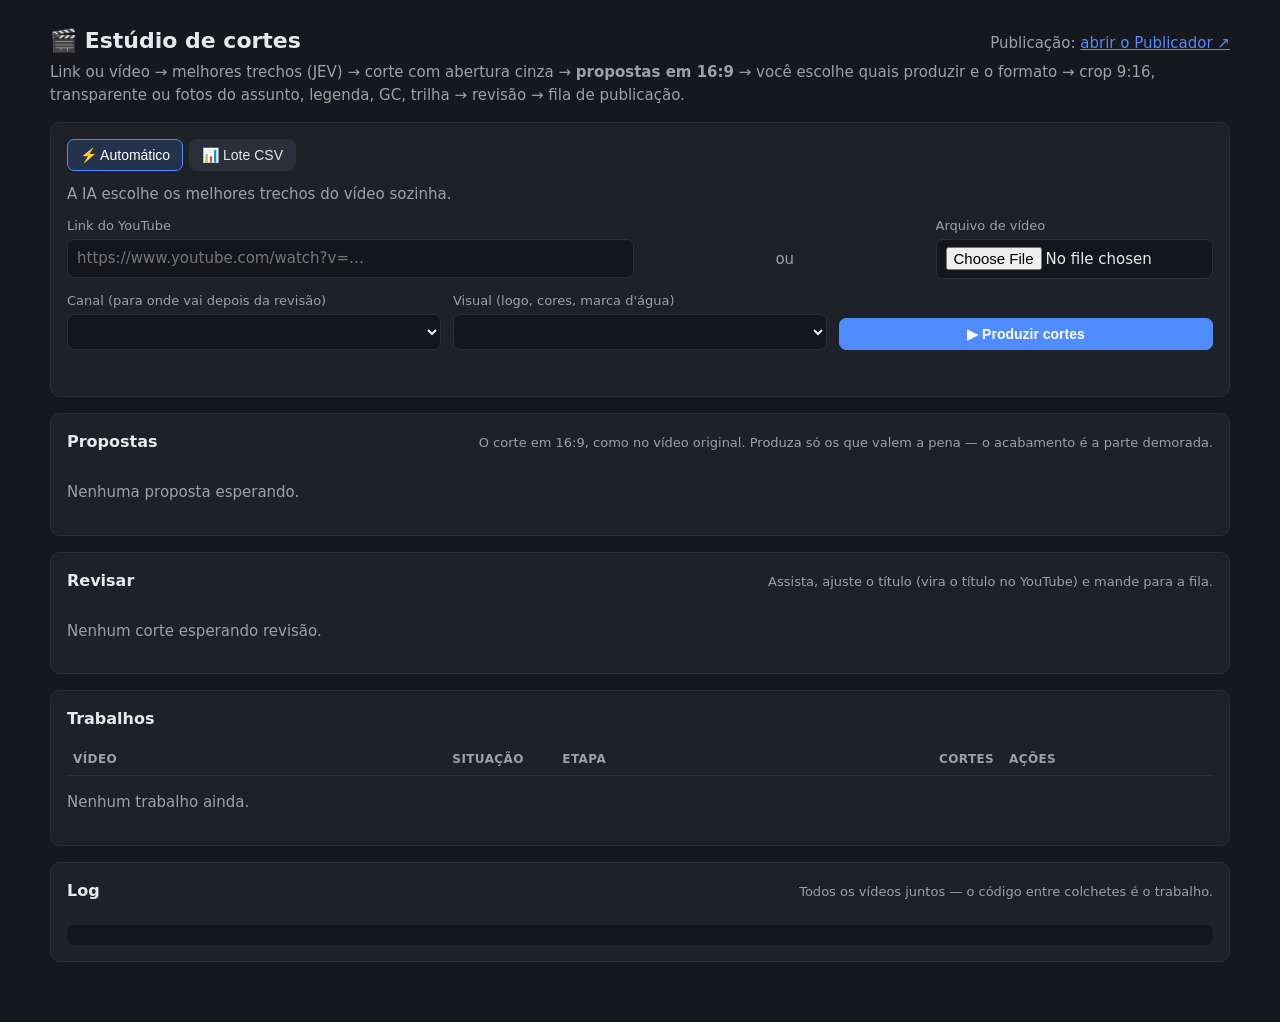
==== estudio/templates/index.html @ 32a02fd9 "Estúdio: confere o volume do corte pronto e corrige só o áudio audio_qa.py mede LUFS, true peak e LR" ====
<!doctype html>
<html lang="pt-br">
<head>
<meta charset="utf-8">
<meta name="viewport" content="width=device-width, initial-scale=1">
<title>Estúdio de cortes</title>
<style>
  :root {
    --fundo: #16181d; --caixa: #1e2128; --linha: #2b2f38;
    --texto: #e7e9ee; --fraco: #9aa1ad; --destaque: #4f8cff;
    --ok: #37c871; --erro: #ff6b6b; --aviso: #ffc95c;
  }
  * { box-sizing: border-box; }
  body {
    margin: 0; padding: 24px 16px 60px; background: var(--fundo); color: var(--texto);
    font: 15px/1.5 system-ui, "Segoe UI", Roboto, sans-serif;
  }
  main { max-width: 1180px; margin: 0 auto; }
  h1 { font-size: 22px; margin: 0; }
  h2 { font-size: 16px; margin: 0 0 12px; }
  .fraco { color: var(--fraco); }
  section {
    background: var(--caixa); border: 1px solid var(--linha); border-radius: 10px;
    padding: 16px; margin-top: 16px;
  }
  button {
    background: #2a2f3a; color: var(--texto); border: 1px solid var(--linha);
    border-radius: 7px; padding: 7px 12px; font-size: 14px; cursor: pointer;
  }
  button:hover { border-color: var(--destaque); }
  button.principal { background: var(--destaque); border-color: var(--destaque); color: #fff; font-weight: 600; }
  button.perigo { color: #ffb4b4; }
  button.mini { padding: 3px 8px; font-size: 13px; }
  button:disabled { opacity: .45; cursor: default; }
  input, select {
    background: #14161b; color: var(--texto); border: 1px solid var(--linha);
    border-radius: 7px; padding: 7px 9px; font: inherit; width: 100%;
  }
  label { display: block; font-size: 13px; color: var(--fraco); margin-bottom: 4px; }
  a { color: var(--destaque); }
  table { width: 100%; border-collapse: collapse; }
  th, td { text-align: left; padding: 7px 6px; border-bottom: 1px solid var(--linha); vertical-align: middle; }
  th { font-size: 12px; text-transform: uppercase; letter-spacing: .4px; color: var(--fraco); }
  .topo { display: flex; flex-wrap: wrap; gap: 10px; align-items: baseline; justify-content: space-between; }
  .acoes { display: flex; flex-wrap: wrap; gap: 6px; }
  .grade { display: grid; grid-template-columns: repeat(auto-fit, minmax(200px, 1fr)); gap: 12px; }
  .abas { display: flex; gap: 6px; margin-bottom: 12px; }
  .abas button.ativa { border-color: var(--destaque); color: #fff; background: #25324d; }
  .ou { align-self: end; padding-bottom: 8px; text-align: center; color: var(--fraco); }
  .pilula { display: inline-block; padding: 1px 9px; border-radius: 999px; font-size: 12px; border: 1px solid var(--linha); white-space: nowrap; }
  .aguardando { color: var(--fraco); }
  .processando { color: var(--aviso); border-color: var(--aviso); }
  .pronto, .na_fila { color: var(--ok); border-color: var(--ok); }
  .erro, .cancelado { color: var(--erro); border-color: var(--erro); }
  .descartado { color: var(--fraco); }
  progress { width: 100%; height: 8px; margin-top: 10px; }
  .recado { margin-top: 10px; font-size: 14px; min-height: 20px; }
  .recado.erro { color: var(--erro); } .recado.ok { color: var(--ok); }
  #aviso-ram { background: #3a2a10; border: 1px solid #e0a030; color: #ffe2a8; border-radius: 8px; padding: 10px 14px; margin-top: 10px; font-weight: 600; }
  #aviso-conexao { background: #3a1f1f; border: 1px solid var(--erro); color: #ffd3d3; border-radius: 8px; padding: 10px 14px; margin-top: 10px; }
  .cortes { display: grid; grid-template-columns: repeat(auto-fill, minmax(250px, 1fr)); gap: 14px; }
  .corte { border: 1px solid var(--linha); border-radius: 10px; padding: 10px; background: #191c22; display: flex; flex-direction: column; gap: 8px; }
  .corte video { width: 100%; aspect-ratio: 9/16; background: #000; border-radius: 6px; }
  .propostas { display: grid; grid-template-columns: repeat(auto-fill, minmax(340px, 1fr)); gap: 14px; }
  .propostas .corte video { aspect-ratio: 16/9; }
  .corte.escolhido { border-color: var(--aviso); }
  .corte .meta { font-size: 12.5px; color: var(--fraco); line-height: 1.4; }
  .corte .meta b { color: var(--texto); font-weight: 600; }
  pre#log { margin: 10px 0 0; max-height: 320px; overflow: auto; font: 12.5px/1.5 ui-monospace, Consolas, monospace; color: var(--fraco); white-space: pre-wrap; background: #14161b; border-radius: 8px; padding: 10px; }
  td.etapa { font-size: 13px; color: var(--fraco); }
  @media (max-width: 600px) { .esconde-celular { display: none; } }
</style>
</head>
<body>
<main>
  <div class="topo">
    <h1>🎬 Estúdio de cortes</h1>
    <span class="fraco">Publicação: <a id="link-publicador" href="#" target="_blank" rel="noopener">abrir o Publicador ↗</a></span>
  </div>
  <p class="fraco" style="margin:4px 0 0">Link ou vídeo → melhores trechos (JEV) → corte com abertura cinza → <b>propostas em 16:9</b> → você escolhe quais produzir e o formato → crop 9:16, transparente ou fotos do assunto, legenda, GC, trilha → revisão → fila de publicação.</p>
  <div id="aviso-conexao" hidden></div>
  <div id="aviso-ram" hidden></div>

  <section>
    <div class="abas">
      <button id="aba-auto" class="ativa">⚡ Automático</button>
      <button id="aba-csv">📊 Lote CSV</button>
    </div>
    <p class="fraco" id="explica-auto" style="margin:0 0 10px">A IA escolhe os melhores trechos do vídeo sozinha.</p>
    <p class="fraco" id="explica-csv" style="margin:0 0 10px" hidden>Você diz os trechos num CSV (colunas <code>inicio, fim, titulo</code>; opcionais <code>subtitulo, musica</code>). Cada linha vira um corte, com o mesmo acabamento.</p>
    <div class="grade">
      <div style="grid-column: span 2; min-width: 0">
        <label for="url">Link do YouTube</label>
        <input id="url" placeholder="https://www.youtube.com/watch?v=…">
      </div>
      <div class="ou">ou</div>
      <div>
        <label for="video">Arquivo de vídeo</label>
        <input type="file" id="video" accept=".mp4,.mov,.mkv,.avi,.webm">
      </div>
      <div id="campo-legenda" hidden>
        <label for="legenda">Legenda (.srt) — opcional</label>
        <input type="file" id="legenda" accept=".srt">
        <p class="fraco" style="margin:4px 0 0">Sem ela, a Fase 1 transcreve o vídeo inteiro com o Whisper do zero.</p>
      </div>
      <div id="campo-csv" hidden>
        <label for="csv">Arquivo CSV</label>
        <input type="file" id="csv" accept=".csv">
      </div>
    </div>
    <div class="grade" style="margin-top:12px">
      <div>
        <label for="canal">Canal (para onde vai depois da revisão)</label>
        <select id="canal"></select>
      </div>
      <div>
        <label for="perfil">Visual (logo, cores, marca d'água)</label>
        <select id="perfil"></select>
      </div>
      <div style="align-self:end">
        <button id="btn-produzir" class="principal" style="width:100%">▶ Produzir cortes</button>
      </div>
    </div>
    <progress id="progresso" value="0" max="100" hidden></progress>
    <div class="recado" id="recado"></div>
  </section>

  <section>
    <div class="topo">
      <h2 id="titulo-propostas">Propostas</h2>
      <span class="fraco" style="font-size:13px">O corte em 16:9, como no vídeo original. Produza só os que valem a pena — o acabamento é a parte demorada.</span>
    </div>
    <div class="propostas" id="propostas"></div>
    <p class="fraco" id="sem-propostas">Nenhuma proposta esperando.</p>
  </section>

  <section>
    <div class="topo">
      <h2 id="titulo-revisar">Revisar</h2>
      <span class="fraco" style="font-size:13px">Assista, ajuste o título (vira o título no YouTube) e mande para a fila.</span>
    </div>
    <div class="cortes" id="cortes"></div>
    <p class="fraco" id="sem-cortes">Nenhum corte esperando revisão.</p>
  </section>

  <section>
    <h2>Trabalhos</h2>
    <table>
      <thead><tr>
        <th>Vídeo</th><th style="width:110px">Situação</th><th class="esconde-celular">Etapa</th>
        <th style="width:70px">Cortes</th><th style="width:210px">Ações</th>
      </tr></thead>
      <tbody id="trabalhos"></tbody>
    </table>
    <p class="fraco" id="sem-trabalhos">Nenhum trabalho ainda.</p>
  </section>

  <section>
    <div class="topo">
      <h2>Log</h2>
      <span class="fraco" style="font-size:13px">Todos os vídeos juntos — o código entre colchetes é o trabalho.</span>
    </div>
    <pre id="log"></pre>
  </section>
</main>

<script>
const $ = (id) => document.getElementById(id);
let estado = null, modo = "auto", assinaturaCortes = "", assinaturaPropostas = "";

function escapar(t) {
  return String(t ?? "").replace(/[&<>"']/g, c => ({"&":"&amp;","<":"&lt;",">":"&gt;",'"':"&quot;","'":"&#39;"}[c]));
}
function recado(texto, tipo) { const r = $("recado"); r.textContent = texto; r.className = "recado " + (tipo || ""); }

async function api(url, corpo) {
  const opcoes = corpo === undefined ? {method: "POST"}
    : {method: "POST", headers: {"Content-Type": "application/json"}, body: JSON.stringify(corpo)};
  const r = await fetch(url, opcoes);
  const dados = await r.json().catch(() => ({}));
  if (!r.ok) throw new Error(dados.erro || ("erro " + r.status));
  return dados;
}

function trocarModo(novo) {
  modo = novo;
  $("aba-auto").classList.toggle("ativa", modo === "auto");
  $("aba-csv").classList.toggle("ativa", modo === "csv");
  $("campo-csv").hidden = modo !== "csv";
  $("explica-auto").hidden = modo !== "auto";
  $("explica-csv").hidden = modo !== "csv";
  $("btn-produzir").textContent = modo === "csv" ? "▶ Produzir lote" : "▶ Produzir cortes";
}
$("aba-auto").onclick = () => trocarModo("auto");
$("aba-csv").onclick = () => trocarModo("csv");

function preencherSelect(sel, opcoes, atual, vazio) {
  const valor = sel.value || atual || "";
  sel.innerHTML = (vazio ? `<option value="">${escapar(vazio)}</option>` : "")
    + opcoes.map(o => `<option value="${escapar(o)}">${escapar(o)}</option>`).join("");
  if (opcoes.includes(valor)) sel.value = valor;
}

function perfilDoCanal(canal, reserva) {
  const p = (estado?.canal_perfil || {})[canal];
  return p && estado.perfis.includes(p) ? p : reserva;
}

$("canal").onchange = () => { $("perfil").value = perfilDoCanal($("canal").value, $("perfil").value); };

$("video").onchange = () => { $("campo-legenda").hidden = !$("video").files[0]; };

$("btn-produzir").onclick = () => {
  const url = $("url").value.trim(), video = $("video").files[0], csv = $("csv").files[0];
  const legenda = $("legenda").files[0];
  if (!url && !video) return recado("Cole um link ou escolha um arquivo de vídeo.", "erro");
  if (modo === "csv" && !csv) return recado("Escolha o arquivo CSV com os trechos.", "erro");
  const form = new FormData();
  form.append("url", url); form.append("canal", $("canal").value); form.append("perfil", $("perfil").value);
  if (video) form.append("video", video);
  if (video && legenda) form.append("legenda", legenda);
  if (modo === "csv") form.append("csv", csv);
  const xhr = new XMLHttpRequest();
  xhr.open("POST", "/api/trabalhos");
  $("btn-produzir").disabled = true;
  if (video) { $("progresso").hidden = false; $("progresso").value = 0; }
  xhr.upload.onprogress = (e) => { if (e.lengthComputable) $("progresso").value = 100 * e.loaded / e.total; };
  xhr.onload = () => {
    $("btn-produzir").disabled = false; $("progresso").hidden = true;
    let dados = {}; try { dados = JSON.parse(xhr.responseText); } catch (e) {}
    if (xhr.status !== 200) return recado(dados.erro || "Erro " + xhr.status, "erro");
    recado("Trabalho criado — acompanhe em Trabalhos, abaixo.", "ok");
    $("url").value = ""; $("video").value = ""; $("csv").value = ""; $("legenda").value = "";
    $("campo-legenda").hidden = true;
    atualizar();
  };
  xhr.onerror = () => { $("btn-produzir").disabled = false; $("progresso").hidden = true; recado("Sem conexão com o servidor.", "erro"); };
  xhr.send(form);
};

const NOMES = {aguardando: "na fila", processando: "processando", pronto: "pronto", erro: "erro", cancelado: "cancelado"};

function desenharTrabalhos() {
  const ts = estado.trabalhos;
  $("sem-trabalhos").hidden = ts.length > 0;
  $("trabalhos").innerHTML = ts.map(t => {
    const n = (t.cortes || []).filter(c => c.status !== "erro").length;
    const acoes = [];
    if (t.status === "aguardando" || t.status === "processando") acoes.push(`<button class="mini perigo" data-cancelar="${t.id}">cancelar</button>`);
    if (t.status === "erro" || t.status === "cancelado") acoes.push(`<button class="mini" data-repetir="${t.id}">tentar de novo</button>`);
    if (t.status !== "processando") acoes.push(`<button class="mini perigo" data-remover="${t.id}">apagar</button>`);
    const etapa = t.status === "processando" ? t.etapa : (t.mensagem || "");
    return `<tr>
      <td><div>${escapar(t.titulo_video || t.url)}</div><div class="fraco" style="font-size:12px">${escapar(t.tipo === "csv" ? "lote CSV" : "automático")} · ${escapar(t.canal || "sem canal")} · ${escapar(t.perfil)} · ${escapar((t.criado_em || "").replace("T", " "))}</div></td>
      <td><span class="pilula ${t.status}">${escapar(NOMES[t.status] || t.status)}</span></td>
      <td class="etapa esconde-celular">${escapar(etapa)}</td>
      <td>${n}</td>
      <td><div class="acoes">${acoes.join("")}</div></td></tr>`;
  }).join("");
}

function desenharCortes() {
  const lista = [];
  for (const t of estado.trabalhos) for (const c of (t.cortes || [])) if (c.status === "revisar") lista.push([t, c]);
  $("titulo-revisar").textContent = `Revisar (${lista.length})`;
  $("sem-cortes").hidden = lista.length > 0;
  // Só redesenha quando a lista muda: senão o vídeo tocando e o título sendo
  // digitado seriam apagados a cada atualização.
  const assinatura = lista.map(([t, c]) => t.id + c.id + c.status + (c.versao || 0)).join("|") + "#" + estado.canais.join(",");
  if (assinatura === assinaturaCortes) return;
  assinaturaCortes = assinatura;
  $("cortes").innerHTML = lista.map(([t, c]) => {
    const base = `/midia/${encodeURIComponent(t.id)}/${encodeURIComponent(c.id)}/`;
    // O canal gravado no corte aparece mesmo que o Publicador ainda não o
    // tenha conectado (sem cookies) — senão o seletor mostraria "(escolha)".
    const nomes = c.canal && !estado.canais.includes(c.canal) ? [...estado.canais, c.canal] : estado.canais;
    const canais = nomes.map(n => `<option ${n === c.canal ? "selected" : ""}>${escapar(n)}</option>`).join("");
    const extras = [c.duracao ? `${Math.round(c.duracao)}s` : "", c.trilha ? `trilha ${escapar(c.trilha.replace(/\.\w+$/, ""))}` : "",
                    c.silenciados ? `${c.silenciados} censura(s)` : "", c.falantes > 1 ? `${c.falantes} vozes` : ""].filter(Boolean).join(" · ");
    const v = c.versao ? `?v=${c.versao}` : "";
    const formato = FORMATOS[c.formato] || FORMATOS.dinamico;
    // Fotos do Commons: a licença pede o crédito — texto pronto para a descrição
    const cred = c.creditos_imagens || [];
    const creditos = cred.length
      ? `<details style="margin-top:4px"><summary class="fraco" style="cursor:pointer">📷 créditos das ${cred.length} fotos</summary>`
        + `<textarea readonly rows="3" style="width:100%;font-size:12px">${escapar("Fotos (Wikimedia Commons): " + cred.map(f => `${f.verbete} — ${f.autor || "autor não informado"} (${f.licenca || "licença livre"})`).join("; "))}</textarea></details>`
      : (c.formato === "imagens" && Array.isArray(c.creditos_imagens) ? `<br><span class="fraco">sem foto aproveitável — saiu em ${FORMATOS[c.formato_reserva] || FORMATOS.dinamico}</span>` : "");
    // refazer: pode ser no mesmo formato (só trocando a legenda) ou em outro
    const opcoesRefazer = Object.keys(FORMATOS)
      .map(f => `<option value="${f}" ${f === c.formato ? "selected" : ""} ${semCrop(f) ? "disabled" : ""}>${FORMATOS[f]}${semCrop(f) ? " (desligado: pouca RAM)" : ""}</option>`).join("");
    const legendaAtual = c.estilo_legenda || "old";
    return `<div class="corte" data-t="${t.id}" data-c="${c.id}">
      <video controls preload="none" poster="${c.capa ? base + encodeURIComponent(c.capa) + v : ""}" src="${base + encodeURIComponent(c.arquivo) + v}"></video>
      <div class="meta"><b>${escapar(c.titulo || "")}</b> ${escapar(c.subtitulo || "")}<br>${extras} · ${formato} · legenda ${legendaAtual}${etiquetaAudio(c.audio)}<br>de: ${escapar(t.titulo_video || "")}${c.mensagem ? `<br><span style="color:#ffb4b4">${escapar(c.mensagem)}</span>` : ""}${creditos}</div>
      <div><label>Título no YouTube</label><input class="titulo" maxlength="100" value="${escapar(c.titulo_publicacao || "")}"></div>
      <div><label>Canal</label><select class="canal"><option value="">(escolha)</option>${canais}</select></div>
      <div class="acoes">
        <button class="principal enviar">📤 Enviar para a fila</button>
        <button class="perigo descartar">descartar</button>
        <select class="refazer-formato" style="width:auto">${opcoesRefazer}</select>
        <select class="refazer-legenda" style="width:auto">${opcoesLegenda(legendaAtual)}</select>
        <button class="refazer">↺ refazer</button>
        <a class="fraco" style="align-self:center;font-size:13px" href="${base + encodeURIComponent(c.arquivo)}" download>baixar</a>
      </div>
    </div>`;
  }).join("");
}

// Volume do corte pronto (audio_qa.py): ok, corrigido sozinho, ou alerta que sobrou.
function etiquetaAudio(a) {
  if (!a || !a.antes) return a && a.erro ? ` · <span title="${escapar(a.erro)}">🔊 ?</span>` : "";
  const m = a.depois || a.antes;
  const medida = `${m.i.toFixed(1)} LUFS · pico ${m.tp.toFixed(1)} dBTP · LRA ${m.lra.toFixed(0)}`;
  const antes = a.corrigido ? `antes: ${a.antes.i.toFixed(1)} LUFS · pico ${a.antes.tp.toFixed(1)} dBTP
` : "";
  const dica = escapar(antes + medida + (a.alertas.length ? "
" + a.alertas.join("
") : ""));
  const rotulo = a.alertas.length ? "⚠️ áudio" : a.corrigido ? "🔊 corrigido" : "🔊 ok";
  const cor = a.alertas.length ? "var(--aviso)" : "var(--ok)";
  return ` · <span title="${dica}" style="color:${cor};cursor:help">${rotulo}</span>`;
}

const semCrop = f => f === "dinamico" && !!(estado && estado.pouca_ram);
const FORMATOS = {dinamico: "crop que segue quem fala", transparente: "transparente", imagens: "fotos do assunto + corte"};
const LEGENDAS = {new: "legenda new (glow + karaokê)", old: "legenda old (amarela)"};
const opcoesLegenda = atual => Object.keys(LEGENDAS).map(l =>
  `<option value="${l}" ${l === (atual || "new") ? "selected" : ""}>${LEGENDAS[l]}</option>`).join("");

function desenharPropostas() {
  const lista = [];
  for (const t of estado.trabalhos) for (const c of (t.cortes || [])) if (c.status === "proposta" || c.status === "produzindo") lista.push([t, c]);
  const agora = estado.produzindo_agora || [];
  const fila = lista.filter(([, c]) => c.status === "produzindo").length;
  $("titulo-propostas").textContent = `Propostas (${lista.length - fila})` + (fila ? ` · ${fila} produzindo` : "");
  $("sem-propostas").hidden = lista.length > 0;
  const assinatura = lista.map(([t, c]) => t.id + c.id + c.status + (c.mensagem || "")).join("|") + "#" + agora.join("/");
  if (assinatura === assinaturaPropostas) return;
  assinaturaPropostas = assinatura;
  $("propostas").innerHTML = lista.map(([t, c]) => {
    const produzindo = c.status === "produzindo";
    const rodando = agora[0] === t.id && agora[1] === c.id;
    const extras = [c.duracao ? `${Math.round(c.duracao)}s` : "", c.nota != null ? `nota ${escapar(c.nota)}` : ""].filter(Boolean).join(" · ");
    const sugerido = FORMATOS[c.formato_sugerido] ? c.formato_sugerido : "dinamico";
    // pouca RAM: o crop fica desligado — a pré-seleção vai para o transparente
    const escolhido = semCrop(sugerido) ? "transparente" : sugerido;
    const opcoesFormato = Object.keys(FORMATOS).map(f =>
      `<option value="${f}" ${escolhido === f ? "selected" : ""} ${semCrop(f) ? "disabled" : ""}>${sugerido === f ? "🤖 " : ""}${FORMATOS[f]}${semCrop(f) ? " (desligado: pouca RAM)" : ""}</option>`).join("");
    const perfilAtual = c.perfil || perfilDoCanal(c.canal || t.canal, t.perfil);
    const opcoesPerfil = estado.perfis.map(p => `<option ${p === perfilAtual ? "selected" : ""}>${escapar(p)}</option>`).join("");
    const acoes = produzindo
      ? `<span class="fraco">${rodando ? "⚙️ produzindo agora" : "⏳ na fila de produção"} (${FORMATOS[c.formato_pedido] || ""})</span>
         ${rodando ? "" : `<button class="mini cancelar">cancelar</button>`}`
      : `<select class="formato" style="width:auto" title="🤖 sugestão do JEV: ${FORMATOS[sugerido]} — troque se achar melhor outro">${opcoesFormato}</select>         <select class="legenda" style="width:auto" title="estilo da legenda">${opcoesLegenda("new")}</select>         <select class="perfil" style="width:auto" title="visual (logo, cores da tarja, marca d'água) deste corte">${opcoesPerfil}</select>
         <button class="principal produzir">✂ Produzir</button>
         <button class="perigo descartar">descartar</button>`;
    return `<div class="corte ${produzindo ? "escolhido" : ""}" data-t="${t.id}" data-c="${c.id}">
      <video controls preload="metadata" src="/previa/${encodeURIComponent(t.id)}/${encodeURIComponent(c.id)}"></video>
      <div class="meta"><b>${escapar(c.gancho || c.id)}</b><br>${extras} · de: ${escapar(t.titulo_video || "")}${c.comentario ? `<br>${escapar(c.comentario)}` : ""}${c.mensagem ? `<br><span style="color:#ffb4b4">${escapar(c.mensagem)}</span>` : ""}</div>
      <div class="acoes">${acoes}</div>
    </div>`;
  }).join("");
}

$("propostas").addEventListener("click", async (e) => {
  const card = e.target.closest(".corte"); if (!card) return;
  const url = `/api/cortes/${card.dataset.t}/${card.dataset.c}`;
  try {
    if (e.target.classList.contains("produzir")) {
      e.target.disabled = true;
      await api(url + "/produzir", {formato: card.querySelector(".formato").value, legenda: card.querySelector(".legenda").value,
                                    perfil: card.querySelector(".perfil").value});
    } else if (e.target.classList.contains("descartar")) {
      await api(url + "/descartar");
    } else if (e.target.classList.contains("cancelar")) {
      await api(url + "/voltar");
    } else return;
    assinaturaPropostas = ""; atualizar();
  } catch (err) { recado(err.message, "erro"); e.target.disabled = false; }
});

$("cortes").addEventListener("change", async (e) => {
  const card = e.target.closest(".corte"); if (!card) return;
  const campo = e.target.classList.contains("titulo") ? {titulo_publicacao: e.target.value}
    : e.target.classList.contains("canal") ? {canal: e.target.value} : null;
  if (campo) api(`/api/cortes/${card.dataset.t}/${card.dataset.c}`, campo).catch(err => recado(err.message, "erro"));
});
$("cortes").addEventListener("click", async (e) => {
  const card = e.target.closest(".corte"); if (!card) return;
  const url = `/api/cortes/${card.dataset.t}/${card.dataset.c}`;
  try {
    if (e.target.classList.contains("enviar")) {
      e.target.disabled = true; e.target.textContent = "enviando…";
      await api(url, {titulo_publicacao: card.querySelector(".titulo").value, canal: card.querySelector(".canal").value});
      await api(url + "/enviar");
      recado("Corte na fila do Publicador.", "ok");
    } else if (e.target.classList.contains("descartar")) {
      await api(url + "/descartar");
    } else if (e.target.classList.contains("refazer")) {
      e.target.disabled = true;
      await api(url + "/produzir", {formato: card.querySelector(".refazer-formato").value,
                                    legenda: card.querySelector(".refazer-legenda").value});
      recado("Refazendo — o corte aparece em Propostas até terminar e volta para a revisão.", "ok");
    } else return;
    assinaturaCortes = ""; atualizar();
  } catch (err) {
    recado(err.message, "erro"); e.target.disabled = false; e.target.textContent = "📤 Enviar para a fila";
  }
});

$("trabalhos").addEventListener("click", async (e) => {
  const b = e.target.closest("button"); if (!b) return;
  try {
    if (b.dataset.cancelar) await api(`/api/trabalhos/${b.dataset.cancelar}/cancelar`);
    if (b.dataset.repetir) await api(`/api/trabalhos/${b.dataset.repetir}/repetir`);
    if (b.dataset.remover) {
      if (!confirm("Apagar este trabalho e os arquivos dele (inclusive os cortes ainda não enviados)?")) return;
      await api(`/api/trabalhos/${b.dataset.remover}/remover`);
    }
    atualizar();
  } catch (err) { recado(err.message, "erro"); }
});

async function carregarLog() {
  const r = await fetch("/api/log"); const d = await r.json();
  const pre = $("log"), noFim = pre.scrollTop + pre.clientHeight >= pre.scrollHeight - 20;
  pre.textContent = (d.linhas || []).join("\n");
  if (noFim) pre.scrollTop = pre.scrollHeight;
}

async function atualizar() {
  try {
    const r = await fetch("/api/estado"); estado = await r.json();
    $("aviso-conexao").hidden = estado.publicador_ok;
    $("aviso-conexao").textContent = "O Publicador não respondeu — dá para produzir e revisar, mas enviar para a fila e a lista de canais dependem dele.";
    $("aviso-ram").hidden = !estado.pouca_ram;
    $("aviso-ram").textContent = estado.pouca_ram ? "⚠️ " + estado.pouca_ram : "";
    $("link-publicador").href = `${location.protocol}//${location.hostname}:${estado.publicador_porta}/`;
    preencherSelect($("canal"), estado.canais, "", estado.canais.length ? "" : "(Publicador sem canais)");
    preencherSelect($("perfil"), estado.perfis, estado.perfil_padrao || estado.perfis[0]);
    desenharTrabalhos(); desenharPropostas(); desenharCortes();
    carregarLog();
  } catch (e) {
    $("aviso-conexao").hidden = false; $("aviso-conexao").textContent = "Sem conexão com o Estúdio — tentando de novo…";
  }
}
atualizar();
setInterval(atualizar, 4000);
</script>
</body>
</html>
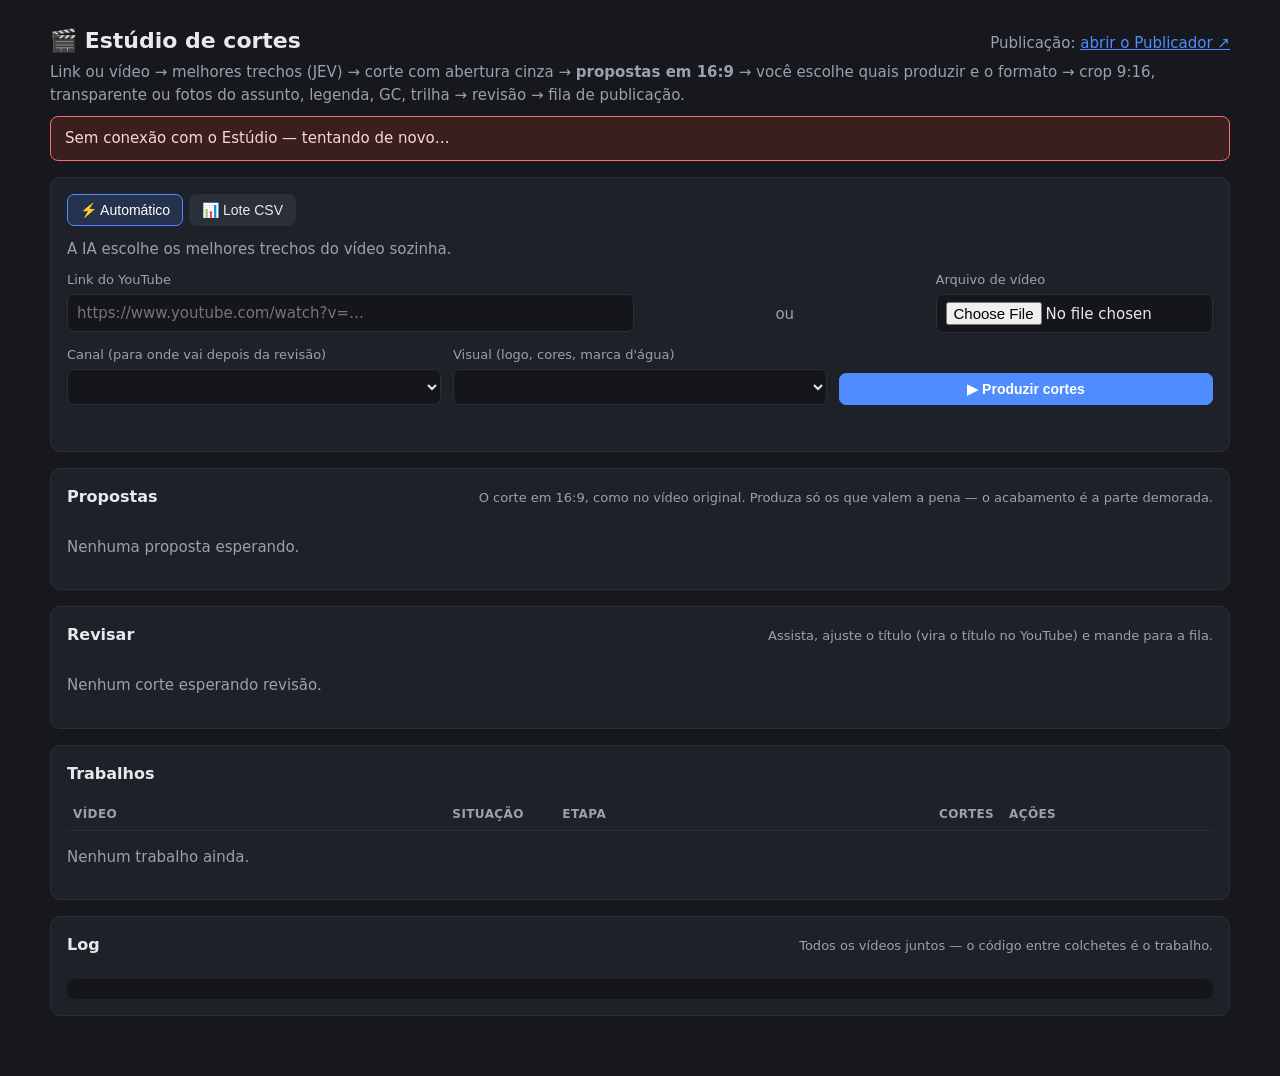
==== commit 1253ef66: "Estúdio: relatório de ritmo (tela parada e fala arrastada) no card ritmo.py junta as mudanças visuai" ====
--- a/estudio/templates/index.html
+++ b/estudio/templates/index.html
@@ -291,7 +291,7 @@
     const legendaAtual = c.estilo_legenda || "old";
     return `<div class="corte" data-t="${t.id}" data-c="${c.id}">
       <video controls preload="none" poster="${c.capa ? base + encodeURIComponent(c.capa) + v : ""}" src="${base + encodeURIComponent(c.arquivo) + v}"></video>
-      <div class="meta"><b>${escapar(c.titulo || "")}</b> ${escapar(c.subtitulo || "")}<br>${extras} · ${formato} · legenda ${legendaAtual}${etiquetaAudio(c.audio)}<br>de: ${escapar(t.titulo_video || "")}${c.mensagem ? `<br><span style="color:#ffb4b4">${escapar(c.mensagem)}</span>` : ""}${creditos}</div>
+      <div class="meta"><b>${escapar(c.titulo || "")}</b> ${escapar(c.subtitulo || "")}<br>${extras} · ${formato} · legenda ${legendaAtual}${etiquetaAudio(c.audio)}<br>de: ${escapar(t.titulo_video || "")}${c.mensagem ? `<br><span style="color:#ffb4b4">${escapar(c.mensagem)}</span>` : ""}${detalheRitmo(c.ritmo)}${creditos}</div>
       <div><label>Título no YouTube</label><input class="titulo" maxlength="100" value="${escapar(c.titulo_publicacao || "")}"></div>
       <div><label>Canal</label><select class="canal"><option value="">(escolha)</option>${canais}</select></div>
       <div class="acoes">
@@ -311,14 +311,29 @@
   if (!a || !a.antes) return a && a.erro ? ` · <span title="${escapar(a.erro)}">🔊 ?</span>` : "";
   const m = a.depois || a.antes;
   const medida = `${m.i.toFixed(1)} LUFS · pico ${m.tp.toFixed(1)} dBTP · LRA ${m.lra.toFixed(0)}`;
-  const antes = a.corrigido ? `antes: ${a.antes.i.toFixed(1)} LUFS · pico ${a.antes.tp.toFixed(1)} dBTP
-` : "";
-  const dica = escapar(antes + medida + (a.alertas.length ? "
-" + a.alertas.join("
-") : ""));
+  const antes = a.corrigido ? `antes: ${a.antes.i.toFixed(1)} LUFS · pico ${a.antes.tp.toFixed(1)} dBTP\n` : "";
+  const dica = escapar(antes + medida + (a.alertas.length ? "\n" + a.alertas.join("\n") : ""));
   const rotulo = a.alertas.length ? "⚠️ áudio" : a.corrigido ? "🔊 corrigido" : "🔊 ok";
   const cor = a.alertas.length ? "var(--aviso)" : "var(--ok)";
   return ` · <span title="${dica}" style="color:${cor};cursor:help">${rotulo}</span>`;
+}
+
+// Ritmo (ritmo.py): tela parada > 7 s é alerta; mudança colada e fala
+// arrastada são informação (colada quase sempre é a edição do vídeo de origem).
+function detalheRitmo(r) {
+  if (!r || r.erro || r.mudancas == null) return "";
+  const s = x => `${x.de.toFixed(1)}s → ${x.ate.toFixed(1)}s (${x.dur.toFixed(1)} s)`;
+  const itens = [
+    ...r.parados.map(x => `⚠️ tela parada ${s(x)}`),
+    ...r.arrastados.map(x => `🐢 fala arrastada ${s(x)}, ${x.pps} palavra/s — “${escapar(x.texto)}”`),
+    ...(r.colados.length ? [`${r.colados.length} mudança(s) a menos de 2,5 s da anterior: ${r.colados.map(x => x.de.toFixed(1) + "s").join(", ")}`] : []),
+  ];
+  const cabeca = `🎬 ${r.mudancas} mudança(s) visual(is) em ${Math.round(r.duracao)} s`
+    + (r.parados.length ? ` · <span style="color:var(--aviso)">⚠️ ${r.parados.length} trecho(s) parado(s)</span>` : " ✅")
+    + (r.arrastados.length ? ` · 🐢 ${r.arrastados.length}` : "");
+  return itens.length
+    ? `<details style="margin-top:4px"><summary class="fraco" style="cursor:pointer">${cabeca}</summary><div class="fraco" style="font-size:12px">${itens.join("<br>")}</div></details>`
+    : `<br><span class="fraco">${cabeca}</span>`;
 }
 
 const semCrop = f => f === "dinamico" && !!(estado && estado.pouca_ram);
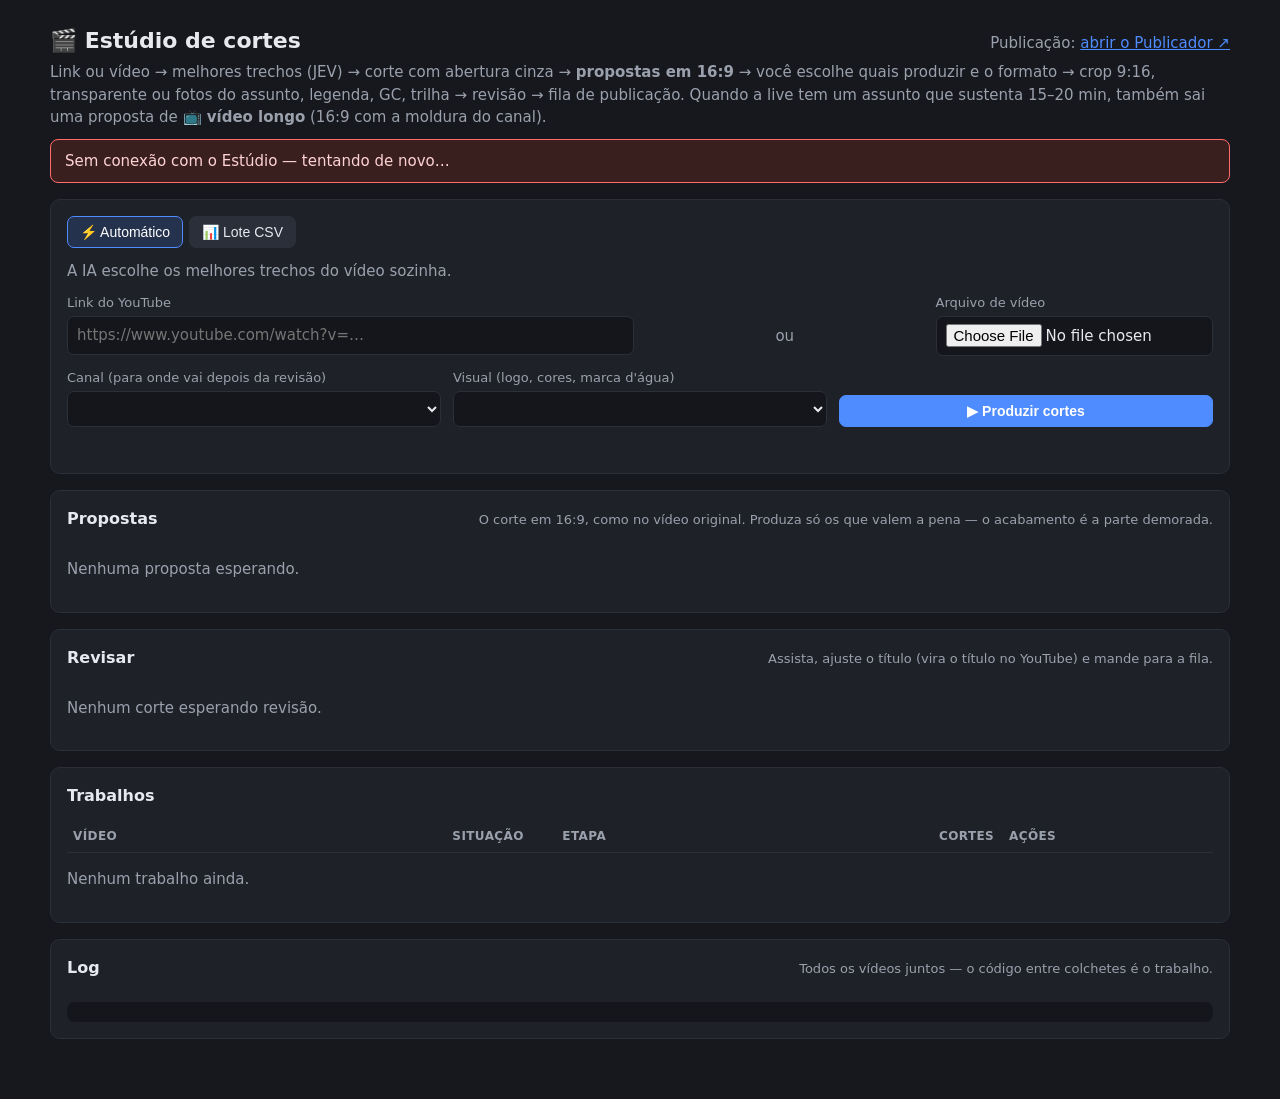
==== commit a429f4c8: "Backup antes da junção com o Estúdio de Histórias: vídeo longo, Whisper picotado e ajustes do Public" ====
--- a/estudio/templates/index.html
+++ b/estudio/templates/index.html
@@ -64,6 +64,11 @@
   .propostas { display: grid; grid-template-columns: repeat(auto-fill, minmax(340px, 1fr)); gap: 14px; }
   .propostas .corte video { aspect-ratio: 16/9; }
   .corte.escolhido { border-color: var(--aviso); }
+  .corte.longo { border-color: #3d6bb3; }
+  .cortes .corte.longo { grid-column: span 2; }
+  .cortes .corte.longo video { aspect-ratio: 16/9; }
+  .pilula-longo { display: inline-block; background: #1f3558; color: #cfe0ff; border-radius: 999px; padding: 1px 9px; font-weight: 600; }
+  @media (max-width: 600px) { .cortes .corte.longo { grid-column: auto; } }
   .corte .meta { font-size: 12.5px; color: var(--fraco); line-height: 1.4; }
   .corte .meta b { color: var(--texto); font-weight: 600; }
   pre#log { margin: 10px 0 0; max-height: 320px; overflow: auto; font: 12.5px/1.5 ui-monospace, Consolas, monospace; color: var(--fraco); white-space: pre-wrap; background: #14161b; border-radius: 8px; padding: 10px; }
@@ -77,7 +82,7 @@
     <h1>🎬 Estúdio de cortes</h1>
     <span class="fraco">Publicação: <a id="link-publicador" href="#" target="_blank" rel="noopener">abrir o Publicador ↗</a></span>
   </div>
-  <p class="fraco" style="margin:4px 0 0">Link ou vídeo → melhores trechos (JEV) → corte com abertura cinza → <b>propostas em 16:9</b> → você escolhe quais produzir e o formato → crop 9:16, transparente ou fotos do assunto, legenda, GC, trilha → revisão → fila de publicação.</p>
+  <p class="fraco" style="margin:4px 0 0">Link ou vídeo → melhores trechos (JEV) → corte com abertura cinza → <b>propostas em 16:9</b> → você escolhe quais produzir e o formato → crop 9:16, transparente ou fotos do assunto, legenda, GC, trilha → revisão → fila de publicação. Quando a live tem um assunto que sustenta 15–20 min, também sai uma proposta de <b>📺 vídeo longo</b> (16:9 com a moldura do canal).</p>
   <div id="aviso-conexao" hidden></div>
   <div id="aviso-ram" hidden></div>
 
@@ -289,6 +294,21 @@
     const opcoesRefazer = Object.keys(FORMATOS)
       .map(f => `<option value="${f}" ${f === c.formato ? "selected" : ""} ${semCrop(f) ? "disabled" : ""}>${FORMATOS[f]}${semCrop(f) ? " (desligado: pouca RAM)" : ""}</option>`).join("");
     const legendaAtual = c.estilo_legenda || "old";
+    if (c.tipo === "longo") {
+      // título: o campo aceita qualquer texto, e as sugestões da IA aparecem ao clicar
+      const lista = `lt-${t.id}-${c.id}`;
+      return `<div class="corte longo" data-t="${t.id}" data-c="${c.id}">
+        <video controls preload="none" poster="${c.capa ? base + encodeURIComponent(c.capa) + v : ""}" src="${base + encodeURIComponent(c.arquivo) + v}"></video>
+        <div class="meta"><span class="pilula-longo">📺 vídeo longo · ${mmss(c.duracao || 0)}</span> · ${c.remocoes || 0} pedaço(s) tirados · ${c.silencios_cortados || 0} silêncio(s) &gt; 4 s${etiquetaAudio(c.audio)}<br>${escapar(c.tema || "")} · de: ${escapar(t.titulo_video || "")}${c.mensagem ? `<br><span style="color:#ffb4b4">${escapar(c.mensagem)}</span>` : ""}</div>
+        <div><label>Título no YouTube <span class="fraco">(clique para ver as ${(c.titulos || []).length} sugestões)</span></label><input class="titulo" maxlength="100" list="${lista}" value="${escapar(c.titulo_publicacao || "")}"><datalist id="${lista}">${(c.titulos || []).map(x => `<option value="${escapar(x)}">`).join("")}</datalist></div>
+        <div><label>Canal</label><select class="canal"><option value="">(escolha)</option>${canais}</select></div>
+        <div class="acoes">
+          <button class="principal enviar">📤 Enviar para a fila</button>
+          <button class="perigo descartar">descartar</button>
+          <a class="fraco" style="align-self:center;font-size:13px" href="${base + encodeURIComponent(c.arquivo)}" download>baixar</a>
+        </div>
+      </div>`;
+    }
     return `<div class="corte" data-t="${t.id}" data-c="${c.id}">
       <video controls preload="none" poster="${c.capa ? base + encodeURIComponent(c.capa) + v : ""}" src="${base + encodeURIComponent(c.arquivo) + v}"></video>
       <div class="meta"><b>${escapar(c.titulo || "")}</b> ${escapar(c.subtitulo || "")}<br>${extras} · ${formato} · legenda ${legendaAtual}${etiquetaAudio(c.audio)}<br>de: ${escapar(t.titulo_video || "")}${c.mensagem ? `<br><span style="color:#ffb4b4">${escapar(c.mensagem)}</span>` : ""}${detalheRitmo(c.ritmo)}${creditos}</div>
@@ -336,6 +356,18 @@
     : `<br><span class="fraco">${cabeca}</span>`;
 }
 
+// Como o corte abre, pelo JEV (Fase 1). Verde: os tipos que seguraram mais no
+// info; amarelo: os que perderam mais (EDICAO_CANAL.md §1, pista de 10 vídeos).
+const ABERTURAS = {pergunta_jornalista: ["pergunta", true], confronto: ["confronto", true], urgente: ["urgente", true],
+                   frase_de_efeito: ["frase de efeito", null], monologo_tecnico: ["monólogo técnico", false],
+                   abstrato: ["abstrato", false], nenhum: ["sem gancho", false]};
+function etiquetaAbertura(tipo) {
+  const a = ABERTURAS[tipo];
+  if (!a) return "";
+  const cor = a[1] === true ? "var(--ok)" : a[1] === false ? "var(--aviso)" : "inherit";
+  return `<span style="color:${cor}" title="como o corte abre (JEV)">🎣 ${a[0]}</span>`;
+}
+
 const semCrop = f => f === "dinamico" && !!(estado && estado.pouca_ram);
 const FORMATOS = {dinamico: "crop que segue quem fala", transparente: "transparente", imagens: "fotos do assunto + corte"};
 const LEGENDAS = {new: "legenda new (glow + karaokê)", old: "legenda old (amarela)"};
@@ -355,7 +387,9 @@
   $("propostas").innerHTML = lista.map(([t, c]) => {
     const produzindo = c.status === "produzindo";
     const rodando = agora[0] === t.id && agora[1] === c.id;
-    const extras = [c.duracao ? `${Math.round(c.duracao)}s` : "", c.nota != null ? `nota ${escapar(c.nota)}` : ""].filter(Boolean).join(" · ");
+    if (c.tipo === "longo") return cardLongo(t, c, produzindo, rodando);
+    const extras = [c.duracao ? `${Math.round(c.duracao)}s` : "", c.nota != null ? `nota ${escapar(c.nota)}` : "",
+                    etiquetaAbertura(c.tipo_abertura)].filter(Boolean).join(" · ");
     const sugerido = FORMATOS[c.formato_sugerido] ? c.formato_sugerido : "dinamico";
     // pouca RAM: o crop fica desligado — a pré-seleção vai para o transparente
     const escolhido = semCrop(sugerido) ? "transparente" : sugerido;
@@ -377,14 +411,39 @@
   }).join("");
 }
 
+// Vídeo longo (fase1/trechos_longos.py): a prévia é o trecho bruto inteiro; a
+// lista diz o que vai sair (no tempo da prévia), além do silêncio > 4 s.
+const mmss = s => `${Math.floor(s / 60)}:${String(Math.floor(s % 60)).padStart(2, "0")}`;
+function cardLongo(t, c, produzindo, rodando) {
+  const rem = c.remover || [];
+  const saem = rem.length
+    ? `<details style="margin-top:4px"><summary class="fraco" style="cursor:pointer">✂ ${rem.length} pedaço(s) saem (${Math.round(rem.reduce((s, r) => s + r.fim - r.inicio, 0) / 60)} min) + silêncio &gt; 4 s</summary><div class="fraco" style="font-size:12px">${rem.map(r => `${mmss(r.inicio - c.inicio)}–${mmss(r.fim - c.inicio)} ${escapar(r.motivo)}`).join("<br>")}</div></details>`
+    : `<br><span class="fraco">sai só o silêncio &gt; 4 s</span>`;
+  const titulos = (c.titulos || []).length
+    ? `<details style="margin-top:4px"><summary class="fraco" style="cursor:pointer">📝 ${c.titulos.length} títulos sugeridos</summary><div class="fraco" style="font-size:12px">${c.titulos.map(x => `• ${escapar(x)} <span style="opacity:.6">(${x.length})</span>`).join("<br>")}${c.motivo_titulo ? `<br><i>${escapar(c.motivo_titulo)}</i>` : ""}</div></details>` : "";
+  const perfilAtual = c.perfil || perfilDoCanal(c.canal || t.canal, t.perfil);
+  const opcoesPerfil = estado.perfis.map(p => `<option ${p === perfilAtual ? "selected" : ""}>${escapar(p)}</option>`).join("");
+  const acoes = produzindo
+    ? `<span class="fraco">${rodando ? "⚙️ produzindo agora (~7 min)" : "⏳ na fila de produção"} (vídeo longo)</span>
+       ${rodando ? "" : `<button class="mini cancelar">cancelar</button>`}`
+    : `<select class="perfil" style="width:auto" title="moldura (logo e cores) deste vídeo">${opcoesPerfil}</select>
+       <button class="principal produzir">✂ Produzir vídeo longo</button>
+       <button class="perigo descartar">descartar</button>`;
+  return `<div class="corte longo ${produzindo ? "escolhido" : ""}" data-t="${t.id}" data-c="${c.id}">
+    <video controls preload="metadata" src="/previa/${encodeURIComponent(t.id)}/${encodeURIComponent(c.id)}"></video>
+    <div class="meta"><span class="pilula-longo">📺 vídeo longo · ~${Math.round((c.duracao || 0) / 60)} min</span><br><b>${escapar(c.titulo_publicacao || c.tema || c.id)}</b><br>${escapar(c.tema || "")} · de: ${escapar(t.titulo_video || "")}${c.comentario ? `<br>${escapar(c.comentario)}` : ""}${saem}${titulos}${c.mensagem ? `<br><span style="color:#ffb4b4">${escapar(c.mensagem)}</span>` : ""}</div>
+    <div class="acoes">${acoes}</div>
+  </div>`;
+}
+
 $("propostas").addEventListener("click", async (e) => {
   const card = e.target.closest(".corte"); if (!card) return;
   const url = `/api/cortes/${card.dataset.t}/${card.dataset.c}`;
   try {
     if (e.target.classList.contains("produzir")) {
       e.target.disabled = true;
-      await api(url + "/produzir", {formato: card.querySelector(".formato").value, legenda: card.querySelector(".legenda").value,
-                                    perfil: card.querySelector(".perfil").value});
+      const campo = sel => (card.querySelector(sel) || {}).value;
+      await api(url + "/produzir", {formato: campo(".formato"), legenda: campo(".legenda"), perfil: campo(".perfil")});
     } else if (e.target.classList.contains("descartar")) {
       await api(url + "/descartar");
     } else if (e.target.classList.contains("cancelar")) {
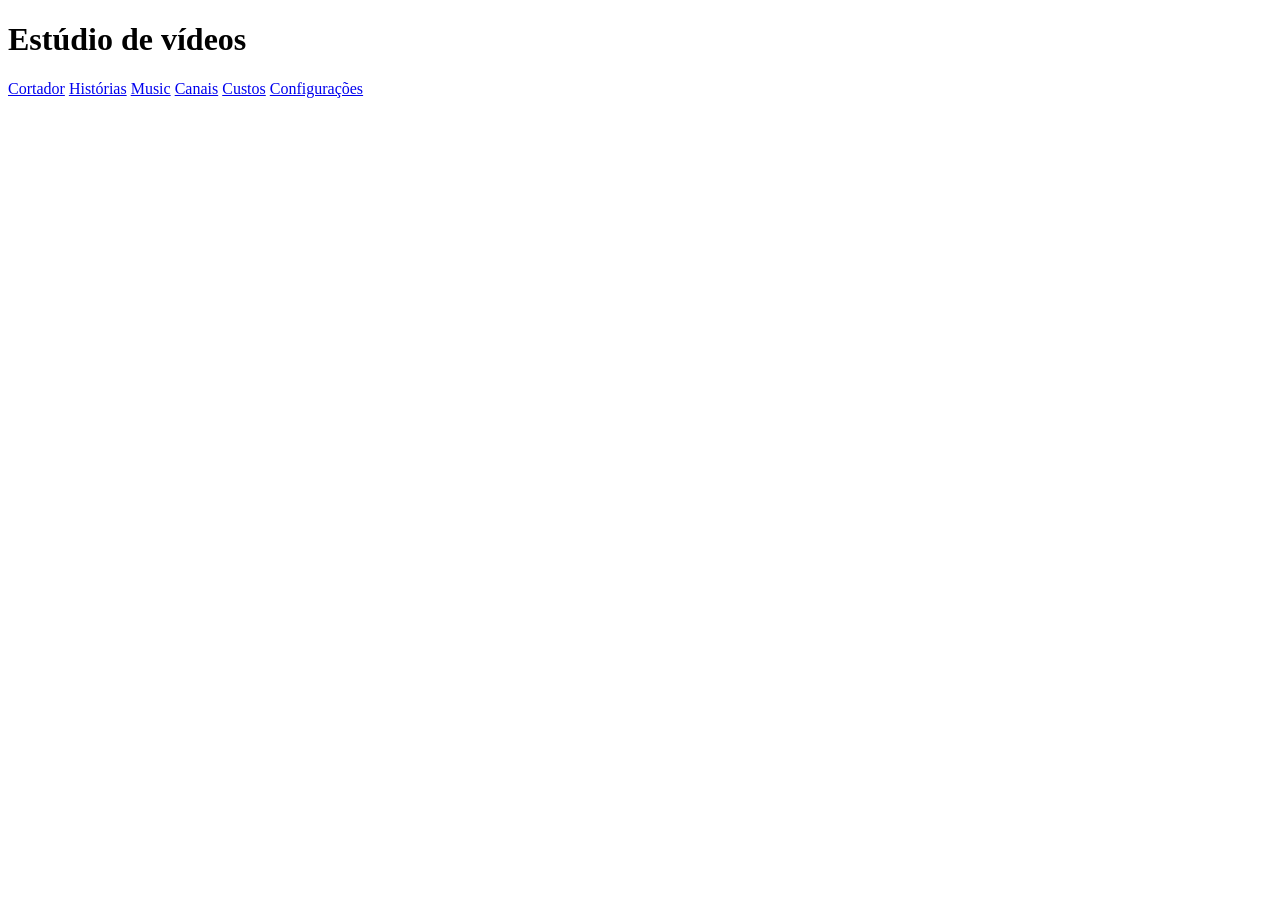
==== commit 531b3609: "Estúdio: página única com Cortador, Histórias, Music, Canais, Custos e Configurações O Estúdio (:809" ====
--- a/estudio/templates/index.html
+++ b/estudio/templates/index.html
@@ -3,83 +3,103 @@
 <head>
 <meta charset="utf-8">
 <meta name="viewport" content="width=device-width, initial-scale=1">
-<title>Estúdio de cortes</title>
+<title>Estúdio</title>
+<!-- Base visual = a do Estúdio de Histórias (historias/estudio/static); o Cortador tem o seu, só dentro de #cortador. -->
+<link rel="stylesheet" href="/static/style.css">
 <style>
-  :root {
-    --fundo: #16181d; --caixa: #1e2128; --linha: #2b2f38;
-    --texto: #e7e9ee; --fraco: #9aa1ad; --destaque: #4f8cff;
+  header h1 span { color: var(--acc); }
+  nav { flex-wrap: wrap; }
+  nav a[data-nav="cortador"].on { color: #fff; background: #25324d; }
+  #aviso-historias { margin: 10px 20px 0; }
+
+  /* ── Cortador (o Estúdio de cortes de antes, igual, só que dentro da aba) ── */
+  #cortador {
+    --fundo: var(--bg); --caixa: var(--panel); --linha: var(--line);
+    --texto: var(--txt); --fraco: var(--dim); --destaque: #4f8cff;
     --ok: #37c871; --erro: #ff6b6b; --aviso: #ffc95c;
-  }
-  * { box-sizing: border-box; }
-  body {
-    margin: 0; padding: 24px 16px 60px; background: var(--fundo); color: var(--texto);
-    font: 15px/1.5 system-ui, "Segoe UI", Roboto, sans-serif;
-  }
-  main { max-width: 1180px; margin: 0 auto; }
-  h1 { font-size: 22px; margin: 0; }
-  h2 { font-size: 16px; margin: 0 0 12px; }
-  .fraco { color: var(--fraco); }
-  section {
+    max-width: 1180px; margin: 0 auto; padding: 18px 16px 60px;
+    font: 15px/1.5 system-ui, "Segoe UI", Roboto, sans-serif; color: var(--texto);
+  }
+  #cortador h2 { font-size: 16px; margin: 0 0 12px; }
+  #cortador h2.titulo-aba { font-size: 20px; margin: 0; }
+  #cortador .fraco { color: var(--fraco); }
+  #cortador section {
     background: var(--caixa); border: 1px solid var(--linha); border-radius: 10px;
     padding: 16px; margin-top: 16px;
   }
-  button {
+  #cortador button {
     background: #2a2f3a; color: var(--texto); border: 1px solid var(--linha);
-    border-radius: 7px; padding: 7px 12px; font-size: 14px; cursor: pointer;
-  }
-  button:hover { border-color: var(--destaque); }
-  button.principal { background: var(--destaque); border-color: var(--destaque); color: #fff; font-weight: 600; }
-  button.perigo { color: #ffb4b4; }
-  button.mini { padding: 3px 8px; font-size: 13px; }
-  button:disabled { opacity: .45; cursor: default; }
-  input, select {
+    border-radius: 7px; padding: 7px 12px; font-size: 14px; cursor: pointer; white-space: normal;
+  }
+  #cortador button:hover { border-color: var(--destaque); }
+  #cortador button.principal { background: var(--destaque); border-color: var(--destaque); color: #fff; font-weight: 600; }
+  #cortador button.perigo { color: #ffb4b4; }
+  #cortador button.mini { padding: 3px 8px; font-size: 13px; }
+  #cortador button:disabled { opacity: .45; cursor: default; }
+  #cortador input, #cortador select {
     background: #14161b; color: var(--texto); border: 1px solid var(--linha);
     border-radius: 7px; padding: 7px 9px; font: inherit; width: 100%;
   }
-  label { display: block; font-size: 13px; color: var(--fraco); margin-bottom: 4px; }
-  a { color: var(--destaque); }
-  table { width: 100%; border-collapse: collapse; }
-  th, td { text-align: left; padding: 7px 6px; border-bottom: 1px solid var(--linha); vertical-align: middle; }
-  th { font-size: 12px; text-transform: uppercase; letter-spacing: .4px; color: var(--fraco); }
-  .topo { display: flex; flex-wrap: wrap; gap: 10px; align-items: baseline; justify-content: space-between; }
-  .acoes { display: flex; flex-wrap: wrap; gap: 6px; }
-  .grade { display: grid; grid-template-columns: repeat(auto-fit, minmax(200px, 1fr)); gap: 12px; }
-  .abas { display: flex; gap: 6px; margin-bottom: 12px; }
-  .abas button.ativa { border-color: var(--destaque); color: #fff; background: #25324d; }
-  .ou { align-self: end; padding-bottom: 8px; text-align: center; color: var(--fraco); }
-  .pilula { display: inline-block; padding: 1px 9px; border-radius: 999px; font-size: 12px; border: 1px solid var(--linha); white-space: nowrap; }
-  .aguardando { color: var(--fraco); }
-  .processando { color: var(--aviso); border-color: var(--aviso); }
-  .pronto, .na_fila { color: var(--ok); border-color: var(--ok); }
-  .erro, .cancelado { color: var(--erro); border-color: var(--erro); }
-  .descartado { color: var(--fraco); }
-  progress { width: 100%; height: 8px; margin-top: 10px; }
-  .recado { margin-top: 10px; font-size: 14px; min-height: 20px; }
-  .recado.erro { color: var(--erro); } .recado.ok { color: var(--ok); }
+  #cortador label { display: block; font-size: 13px; color: var(--fraco); margin: 0 0 4px; text-transform: none; letter-spacing: 0; }
+  #cortador a { color: var(--destaque); }
+  #cortador table { width: 100%; border-collapse: collapse; }
+  #cortador th, #cortador td { text-align: left; padding: 7px 6px; border-bottom: 1px solid var(--linha); vertical-align: middle; }
+  #cortador th { font-size: 12px; text-transform: uppercase; letter-spacing: .4px; color: var(--fraco); font-weight: 600; }
+  #cortador video { max-height: none; border-radius: 6px; }
+  #cortador .topo { display: flex; flex-wrap: wrap; gap: 10px; align-items: baseline; justify-content: space-between; }
+  #cortador .acoes { display: flex; flex-wrap: wrap; gap: 6px; }
+  #cortador .grade { display: grid; grid-template-columns: repeat(auto-fit, minmax(200px, 1fr)); gap: 12px; }
+  #cortador .abas { display: flex; gap: 6px; margin-bottom: 12px; }
+  #cortador .abas button.ativa { border-color: var(--destaque); color: #fff; background: #25324d; }
+  #cortador .ou { align-self: end; padding-bottom: 8px; text-align: center; color: var(--fraco); }
+  #cortador .pilula { display: inline-block; padding: 1px 9px; border-radius: 999px; font-size: 12px; border: 1px solid var(--linha); white-space: nowrap; }
+  #cortador .aguardando { color: var(--fraco); }
+  #cortador .processando { color: var(--aviso); border-color: var(--aviso); }
+  #cortador .pronto, #cortador .na_fila { color: var(--ok); border-color: var(--ok); }
+  #cortador .erro, #cortador .cancelado { color: var(--erro); border-color: var(--erro); }
+  #cortador .descartado { color: var(--fraco); }
+  #cortador progress { width: 100%; height: 8px; margin-top: 10px; }
+  #cortador .recado { margin-top: 10px; font-size: 14px; min-height: 20px; }
+  #cortador .recado.erro { color: var(--erro); } #cortador .recado.ok { color: var(--ok); }
   #aviso-ram { background: #3a2a10; border: 1px solid #e0a030; color: #ffe2a8; border-radius: 8px; padding: 10px 14px; margin-top: 10px; font-weight: 600; }
   #aviso-conexao { background: #3a1f1f; border: 1px solid var(--erro); color: #ffd3d3; border-radius: 8px; padding: 10px 14px; margin-top: 10px; }
-  .cortes { display: grid; grid-template-columns: repeat(auto-fill, minmax(250px, 1fr)); gap: 14px; }
-  .corte { border: 1px solid var(--linha); border-radius: 10px; padding: 10px; background: #191c22; display: flex; flex-direction: column; gap: 8px; }
-  .corte video { width: 100%; aspect-ratio: 9/16; background: #000; border-radius: 6px; }
-  .propostas { display: grid; grid-template-columns: repeat(auto-fill, minmax(340px, 1fr)); gap: 14px; }
-  .propostas .corte video { aspect-ratio: 16/9; }
-  .corte.escolhido { border-color: var(--aviso); }
-  .corte.longo { border-color: #3d6bb3; }
-  .cortes .corte.longo { grid-column: span 2; }
-  .cortes .corte.longo video { aspect-ratio: 16/9; }
-  .pilula-longo { display: inline-block; background: #1f3558; color: #cfe0ff; border-radius: 999px; padding: 1px 9px; font-weight: 600; }
-  @media (max-width: 600px) { .cortes .corte.longo { grid-column: auto; } }
-  .corte .meta { font-size: 12.5px; color: var(--fraco); line-height: 1.4; }
-  .corte .meta b { color: var(--texto); font-weight: 600; }
-  pre#log { margin: 10px 0 0; max-height: 320px; overflow: auto; font: 12.5px/1.5 ui-monospace, Consolas, monospace; color: var(--fraco); white-space: pre-wrap; background: #14161b; border-radius: 8px; padding: 10px; }
-  td.etapa { font-size: 13px; color: var(--fraco); }
-  @media (max-width: 600px) { .esconde-celular { display: none; } }
+  #cortador .cortes { display: grid; grid-template-columns: repeat(auto-fill, minmax(250px, 1fr)); gap: 14px; }
+  #cortador .corte { border: 1px solid var(--linha); border-radius: 10px; padding: 10px; background: #191c22; display: flex; flex-direction: column; gap: 8px; }
+  #cortador .corte video { width: 100%; aspect-ratio: 9/16; background: #000; border-radius: 6px; }
+  #cortador .propostas { display: grid; grid-template-columns: repeat(auto-fill, minmax(340px, 1fr)); gap: 14px; }
+  #cortador .propostas .corte video { aspect-ratio: 16/9; }
+  #cortador .corte.escolhido { border-color: var(--aviso); }
+  #cortador .corte.longo { border-color: #3d6bb3; }
+  #cortador .cortes .corte.longo { grid-column: span 2; }
+  #cortador .cortes .corte.longo video { aspect-ratio: 16/9; }
+  #cortador .pilula-longo { display: inline-block; background: #1f3558; color: #cfe0ff; border-radius: 999px; padding: 1px 9px; font-weight: 600; }
+  @media (max-width: 600px) { #cortador .cortes .corte.longo { grid-column: auto; } }
+  #cortador .corte .meta { font-size: 12.5px; color: var(--fraco); line-height: 1.4; }
+  #cortador .corte .meta b { color: var(--texto); font-weight: 600; }
+  #cortador textarea { min-height: 0; }
+  #cortador pre#log { margin: 10px 0 0; max-height: 320px; overflow: auto; font: 12.5px/1.5 ui-monospace, Consolas, monospace; color: var(--fraco); white-space: pre-wrap; background: #14161b; border-radius: 8px; padding: 10px; }
+  #cortador td.etapa { font-size: 13px; color: var(--fraco); }
+  #cortador #dica-canal { font-size: 12.5px; margin-top: 5px; line-height: 1.4; }
+  @media (max-width: 600px) { #cortador .esconde-celular { display: none; } }
 </style>
 </head>
 <body>
-<main>
+<header>
+  <h1>Estúdio <span>de vídeos</span></h1>
+  <nav>
+    <a href="#/cortador" data-nav="cortador">Cortador</a>
+    <a href="#/" data-nav="projetos">Histórias</a>
+    <a href="#/gerador" data-nav="gerador">Music</a>
+    <a href="#/canais" data-nav="canais">Canais</a>
+    <a href="#/custos" data-nav="custos">Custos</a>
+    <a href="#/configuracoes" data-nav="configuracoes">Configurações</a>
+  </nav>
+  <div id="sistema" class="small"></div>
+</header>
+
+<div id="cortador" hidden>
   <div class="topo">
-    <h1>🎬 Estúdio de cortes</h1>
+    <h2 class="titulo-aba">✂ Cortador</h2>
     <span class="fraco">Publicação: <a id="link-publicador" href="#" target="_blank" rel="noopener">abrir o Publicador ↗</a></span>
   </div>
   <p class="fraco" style="margin:4px 0 0">Link ou vídeo → melhores trechos (JEV) → corte com abertura cinza → <b>propostas em 16:9</b> → você escolhe quais produzir e o formato → crop 9:16, transparente ou fotos do assunto, legenda, GC, trilha → revisão → fila de publicação. Quando a live tem um assunto que sustenta 15–20 min, também sai uma proposta de <b>📺 vídeo longo</b> (16:9 com a moldura do canal).</p>
@@ -117,6 +137,7 @@
       <div>
         <label for="canal">Canal (para onde vai depois da revisão)</label>
         <select id="canal"></select>
+        <div id="dica-canal" class="fraco"></div>
       </div>
       <div>
         <label for="perfil">Visual (logo, cores, marca d'água)</label>
@@ -167,11 +188,20 @@
     </div>
     <pre id="log"></pre>
   </section>
-</main>
+</div>
+
+<main id="app" hidden><div class="spin"></div></main>
+<div id="toast"></div>
 
 <script>
+// A página única: o app do Estúdio de Histórias (static/app.js) cuida das rotas
+// e chama window.cortador.ativar()/desativar() quando a aba Cortador abre/fecha.
+window.ESTUDIO_UNIFICADO = true;
+</script>
+<script>
+(() => {
 const $ = (id) => document.getElementById(id);
-let estado = null, modo = "auto", assinaturaCortes = "", assinaturaPropostas = "";
+let estado = null, modo = "auto", assinaturaCortes = "", assinaturaPropostas = "", timer = null;
 
 function escapar(t) {
   return String(t ?? "").replace(/[&<>"']/g, c => ({"&":"&amp;","<":"&lt;",">":"&gt;",'"':"&quot;","'":"&#39;"}[c]));
@@ -211,7 +241,22 @@
   return p && estado.perfis.includes(p) ? p : reserva;
 }
 
-$("canal").onchange = () => { $("perfil").value = perfilDoCanal($("canal").value, $("perfil").value); };
+// Perfil do canal (aba Canais): legenda padrão dele e o resumo ao escolher o canal.
+const perfilCanal = canal => (estado?.canais_perfil || {})[canal] || null;
+const legendaDoCanal = canal => (perfilCanal(canal) || {}).legenda_padrao || estado?.legenda_padrao || "new";
+
+function dicaCanal() {
+  const nome = $("canal").value, p = perfilCanal(nome);
+  if (!nome) { $("dica-canal").innerHTML = ""; return; }
+  if (!p) {
+    $("dica-canal").innerHTML = `Sem perfil ainda — <a href="#/canal-pub/${encodeURIComponent(nome)}">criar em Canais</a>.`;
+    return;
+  }
+  const partes = [p.nicho, `${p.duracao_min_s}–${p.duracao_max_s} s`, p.tom].filter(Boolean).map(escapar);
+  $("dica-canal").innerHTML = `${escapar(p.nome_exibicao || nome)}: ${partes.join(" · ")} · <a href="#/canal-pub/${encodeURIComponent(nome)}">perfil</a>`;
+}
+
+$("canal").onchange = () => { $("perfil").value = perfilDoCanal($("canal").value, $("perfil").value); dicaCanal(); };
 
 $("video").onchange = () => { $("campo-legenda").hidden = !$("video").files[0]; };
 
@@ -374,6 +419,14 @@
 const opcoesLegenda = atual => Object.keys(LEGENDAS).map(l =>
   `<option value="${l}" ${l === (atual || "new") ? "selected" : ""}>${LEGENDAS[l]}</option>`).join("");
 
+// Duração fora do perfil do canal: só um aviso na proposta (quem decide é você).
+function avisoDuracao(c, canal) {
+  const p = perfilCanal(canal);
+  if (!p || !c.duracao || c.tipo === "longo") return "";
+  if (c.duracao > p.duracao_max_s + 10) return ` · <span style="color:var(--aviso)" title="perfil do canal: ${p.duracao_min_s}–${p.duracao_max_s} s">⏱ acima do perfil</span>`;
+  return "";
+}
+
 function desenharPropostas() {
   const lista = [];
   for (const t of estado.trabalhos) for (const c of (t.cortes || [])) if (c.status === "proposta" || c.status === "produzindo") lista.push([t, c]);
@@ -388,19 +441,20 @@
     const produzindo = c.status === "produzindo";
     const rodando = agora[0] === t.id && agora[1] === c.id;
     if (c.tipo === "longo") return cardLongo(t, c, produzindo, rodando);
+    const canal = c.canal || t.canal;
     const extras = [c.duracao ? `${Math.round(c.duracao)}s` : "", c.nota != null ? `nota ${escapar(c.nota)}` : "",
-                    etiquetaAbertura(c.tipo_abertura)].filter(Boolean).join(" · ");
+                    etiquetaAbertura(c.tipo_abertura)].filter(Boolean).join(" · ") + avisoDuracao(c, canal);
     const sugerido = FORMATOS[c.formato_sugerido] ? c.formato_sugerido : "dinamico";
     // pouca RAM: o crop fica desligado — a pré-seleção vai para o transparente
     const escolhido = semCrop(sugerido) ? "transparente" : sugerido;
     const opcoesFormato = Object.keys(FORMATOS).map(f =>
       `<option value="${f}" ${escolhido === f ? "selected" : ""} ${semCrop(f) ? "disabled" : ""}>${sugerido === f ? "🤖 " : ""}${FORMATOS[f]}${semCrop(f) ? " (desligado: pouca RAM)" : ""}</option>`).join("");
-    const perfilAtual = c.perfil || perfilDoCanal(c.canal || t.canal, t.perfil);
+    const perfilAtual = c.perfil || perfilDoCanal(canal, t.perfil);
     const opcoesPerfil = estado.perfis.map(p => `<option ${p === perfilAtual ? "selected" : ""}>${escapar(p)}</option>`).join("");
     const acoes = produzindo
       ? `<span class="fraco">${rodando ? "⚙️ produzindo agora" : "⏳ na fila de produção"} (${FORMATOS[c.formato_pedido] || ""})</span>
          ${rodando ? "" : `<button class="mini cancelar">cancelar</button>`}`
-      : `<select class="formato" style="width:auto" title="🤖 sugestão do JEV: ${FORMATOS[sugerido]} — troque se achar melhor outro">${opcoesFormato}</select>         <select class="legenda" style="width:auto" title="estilo da legenda">${opcoesLegenda("new")}</select>         <select class="perfil" style="width:auto" title="visual (logo, cores da tarja, marca d'água) deste corte">${opcoesPerfil}</select>
+      : `<select class="formato" style="width:auto" title="🤖 sugestão do JEV: ${FORMATOS[sugerido]} — troque se achar melhor outro">${opcoesFormato}</select>         <select class="legenda" style="width:auto" title="estilo da legenda (padrão do canal: ${legendaDoCanal(canal)})">${opcoesLegenda(legendaDoCanal(canal))}</select>         <select class="perfil" style="width:auto" title="visual (logo, cores da tarja, marca d'água) deste corte">${opcoesPerfil}</select>
          <button class="principal produzir">✂ Produzir</button>
          <button class="perigo descartar">descartar</button>`;
     return `<div class="corte ${produzindo ? "escolhido" : ""}" data-t="${t.id}" data-c="${c.id}">
@@ -509,17 +563,24 @@
     $("aviso-conexao").textContent = "O Publicador não respondeu — dá para produzir e revisar, mas enviar para a fila e a lista de canais dependem dele.";
     $("aviso-ram").hidden = !estado.pouca_ram;
     $("aviso-ram").textContent = estado.pouca_ram ? "⚠️ " + estado.pouca_ram : "";
-    $("link-publicador").href = `${location.protocol}//${location.hostname}:${estado.publicador_porta}/`;
+    $("link-publicador").href = estado.publicador_link || `${location.protocol}//${location.hostname}:${estado.publicador_porta}/`;
     preencherSelect($("canal"), estado.canais, "", estado.canais.length ? "" : "(Publicador sem canais)");
     preencherSelect($("perfil"), estado.perfis, estado.perfil_padrao || estado.perfis[0]);
+    dicaCanal();
     desenharTrabalhos(); desenharPropostas(); desenharCortes();
     carregarLog();
   } catch (e) {
     $("aviso-conexao").hidden = false; $("aviso-conexao").textContent = "Sem conexão com o Estúdio — tentando de novo…";
   }
 }
-atualizar();
-setInterval(atualizar, 4000);
+
+// Só atualiza enquanto a aba está aberta (o app de Histórias liga e desliga).
+window.cortador = {
+  ativar() { if (!timer) { assinaturaCortes = assinaturaPropostas = ""; atualizar(); timer = setInterval(atualizar, 4000); } },
+  desativar() { clearInterval(timer); timer = null; },
+};
+})();
 </script>
+<script src="/static/app.js"></script>
 </body>
 </html>
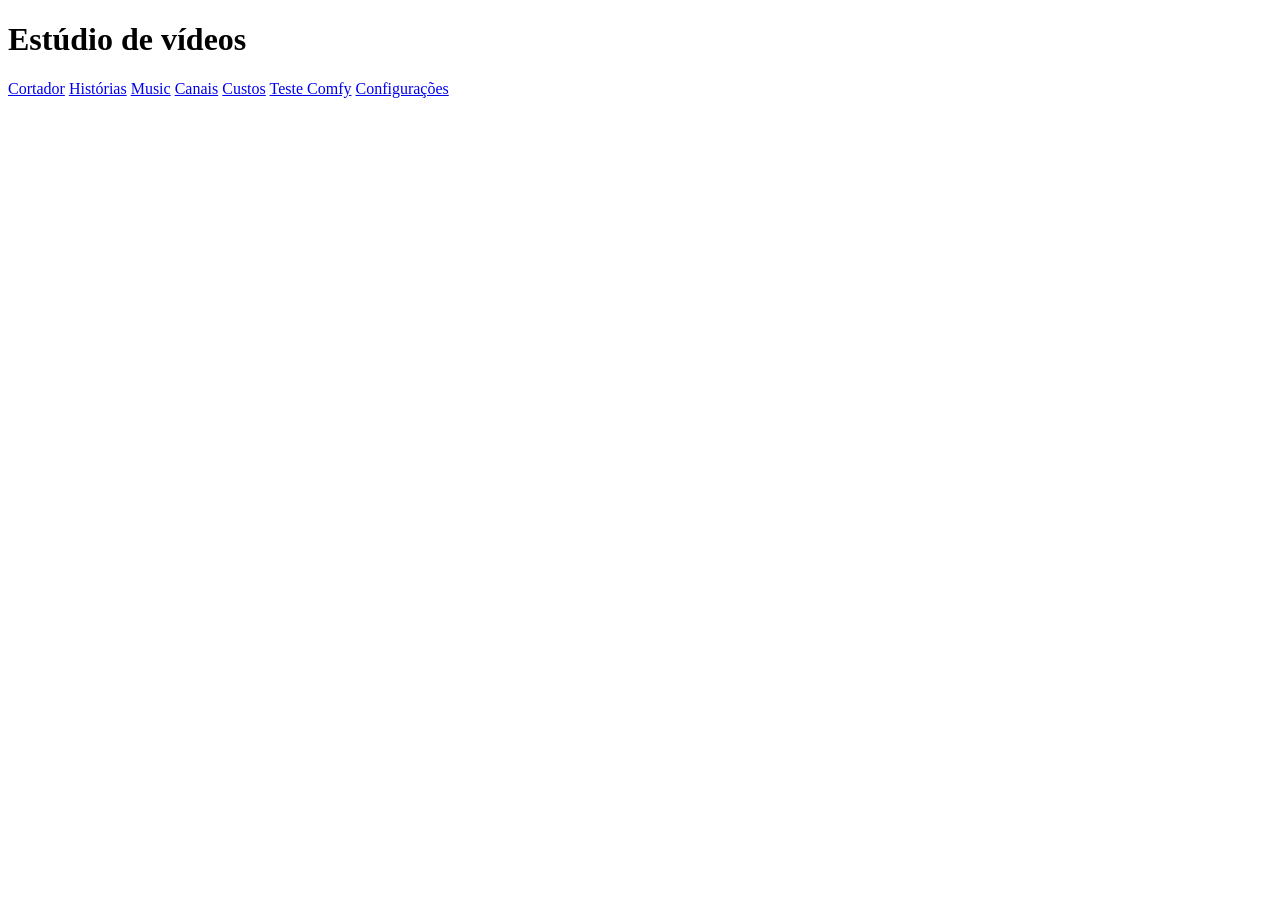
==== commit 8127f161: "Junção: Estúdio de Histórias dentro do video_maker (ponte 8090→8091, canais de publicação, Cortador " ====
--- a/estudio/templates/index.html
+++ b/estudio/templates/index.html
@@ -92,6 +92,7 @@
     <a href="#/gerador" data-nav="gerador">Music</a>
     <a href="#/canais" data-nav="canais">Canais</a>
     <a href="#/custos" data-nav="custos">Custos</a>
+    <a href="#/teste-comfy" data-nav="teste-comfy">Teste Comfy</a>
     <a href="#/configuracoes" data-nav="configuracoes">Configurações</a>
   </nav>
   <div id="sistema" class="small"></div>
@@ -465,8 +466,9 @@
   }).join("");
 }
 
-// Vídeo longo (fase1/trechos_longos.py): a prévia é o trecho bruto inteiro; a
-// lista diz o que vai sair (no tempo da prévia), além do silêncio > 4 s.
+// Vídeo longo (fase1/trechos_longos.py): a prévia é um corte de ~15 s com a
+// melhor parte (JEV), sem legenda; a lista diz o que vai sair (no tempo do
+// trecho de 15-20 min), além do silêncio > 4 s.
 const mmss = s => `${Math.floor(s / 60)}:${String(Math.floor(s % 60)).padStart(2, "0")}`;
 function cardLongo(t, c, produzindo, rodando) {
   const rem = c.remover || [];
@@ -485,7 +487,7 @@
        <button class="perigo descartar">descartar</button>`;
   return `<div class="corte longo ${produzindo ? "escolhido" : ""}" data-t="${t.id}" data-c="${c.id}">
     <video controls preload="metadata" src="/previa/${encodeURIComponent(t.id)}/${encodeURIComponent(c.id)}"></video>
-    <div class="meta"><span class="pilula-longo">📺 vídeo longo · ~${Math.round((c.duracao || 0) / 60)} min</span><br><b>${escapar(c.titulo_publicacao || c.tema || c.id)}</b><br>${escapar(c.tema || "")} · de: ${escapar(t.titulo_video || "")}${c.comentario ? `<br>${escapar(c.comentario)}` : ""}${saem}${titulos}${c.mensagem ? `<br><span style="color:#ffb4b4">${escapar(c.mensagem)}</span>` : ""}</div>
+    <div class="meta"><span class="pilula-longo">📺 vídeo longo · ~${Math.round((c.duracao || 0) / 60)} min</span><br><b>${escapar(c.titulo_publicacao || c.tema || c.id)}</b><br>${escapar(c.tema || "")} · de: ${escapar(t.titulo_video || "")}${c.comentario ? `<br>${escapar(c.comentario)}` : ""}${c.previa_inicio != null ? `<br><span class="fraco">▶ prévia: a melhor parte (~${Math.round(c.previa_fim - c.previa_inicio)} s, ${mmss(c.previa_inicio - c.inicio)} do trecho)</span>` : ""}${saem}${titulos}${c.mensagem ? `<br><span style="color:#ffb4b4">${escapar(c.mensagem)}</span>` : ""}</div>
     <div class="acoes">${acoes}</div>
   </div>`;
 }
